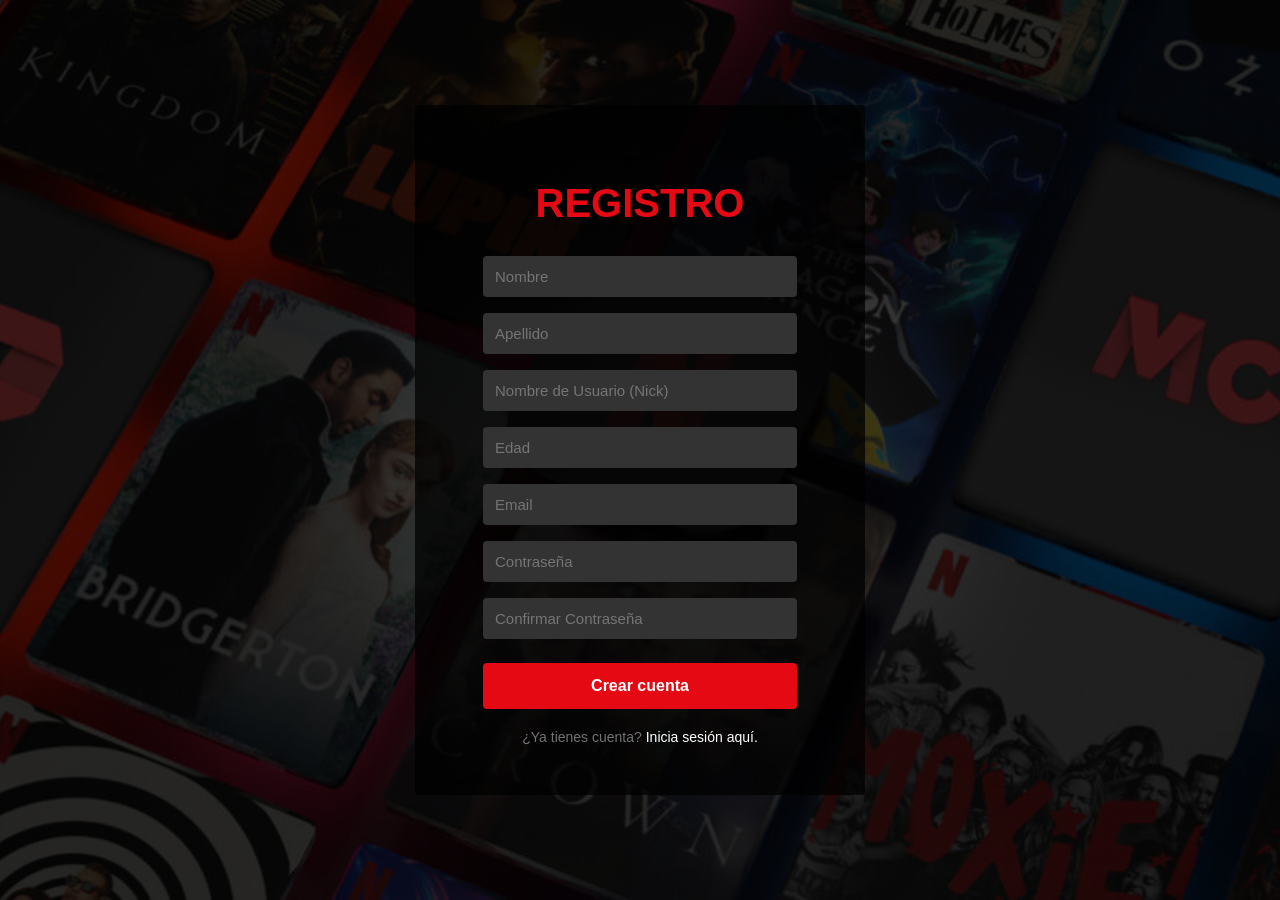
==== registro.html @ efaedf1f "Add files via upload" ====
<!DOCTYPE html>
<html lang="es">
<head>
    <meta charset="UTF-8">
    <meta name="viewport" content="width=device-width, initial-scale=1.0">
    <title>Netflix - Registro</title>
    <link rel="stylesheet" href="style.css">
</head>
<body>
    <div class="login-container">
        <h1 class="logo">REGISTRO</h1>

        <!--
            El atributo action="register_process.php" indica a dónde
            se envían los datos cuando el usuario hace clic en "Crear cuenta".
            method="POST" significa que los datos van en el cuerpo de la
            solicitud (no visibles en la URL, más seguro que GET).
        -->
        <form id="registerForm" action="register_process.php" method="POST">
            <input type="text"   name="nombre"        placeholder="Nombre"                  required>
            <input type="text"   name="apellido"       placeholder="Apellido"                required>
            <input type="text"   name="usuario"        placeholder="Nombre de Usuario (Nick)" required>
            <input type="number" name="edad"           placeholder="Edad"  min="13" max="120" required>
            <input type="email"  name="email"          placeholder="Email"                   required>
            <input type="password" id="pass"      name="password"      placeholder="Contraseña"          required>
            <input type="password" id="conf_pass" name="conf_password" placeholder="Confirmar Contraseña" required>

            <button type="submit" class="btn-login">Crear cuenta</button>
        </form>

        <div class="secondary-text">
            ¿Ya tienes cuenta? <a href="index.html">Inicia sesión aquí.</a>
        </div>
    </div>

    <script src="register_script.js"></script>
</body>
</html>
---- style.css ----
/* ============================================================
   style.css — Estilos para index.html y registro.html
   BUG CORREGIDO: Al bloque .secondary-text le faltaba el }
   de cierre, lo que "atrapaba" todo el CSS que venía después
   y hacía que .login-container e input[type="number"]
   no funcionaran correctamente.
   ============================================================ */

body {
    font-family: 'Helvetica Neue', Helvetica, Arial, sans-serif;
    background-color: #141414;
    color: #fff;
    margin: 0;
    display: flex;
    justify-content: center;
    align-items: center;
    min-height: 100vh;
    background-image: linear-gradient(to bottom, rgba(0,0,0,0.6), rgba(0,0,0,0.6)), url('fondo.jpg');
    background-size: cover;
    background-position: center;
}

.login-container {
    background-color: rgba(0, 0, 0, 0.75);
    padding: 50px 68px;
    border-radius: 4px;
    width: 100%;
    max-width: 450px;
    box-sizing: border-box;
}

.logo {
    color: #e50914;
    text-align: center;
    font-size: 40px;
    margin-bottom: 30px;
}

label {
    display: block;
    margin-bottom: 5px;
    color: #8c8c8c;
    font-size: 14px;
}

input {
    width: 100%;
    padding: 12px;
    margin-bottom: 16px;
    background-color: #333;
    border: none;
    border-radius: 4px;
    color: #fff;
    box-sizing: border-box;
    font-size: 15px;
}

input:focus {
    outline: none;
    background-color: #454545;
}

.btn-login {
    width: 100%;
    padding: 14px;
    background-color: #e50914;
    color: white;
    border: none;
    border-radius: 4px;
    font-size: 16px;
    font-weight: bold;
    cursor: pointer;
    margin-top: 8px;
}

.btn-login:hover {
    background-color: #b9090b;
}

/* ============================================================
   BUG CORREGIDO: Este bloque estaba sin el } de cierre,
   lo que rompía todos los estilos que venían después.
   ============================================================ */
.secondary-text {
    color: #737373;
    text-align: center;
    margin-top: 20px;
    font-size: 14px;
}   /* ← Esta llave faltaba en la versión original */

.secondary-text a {
    color: #fff;
    text-decoration: none;
}

.secondary-text a:hover {
    text-decoration: underline;
}
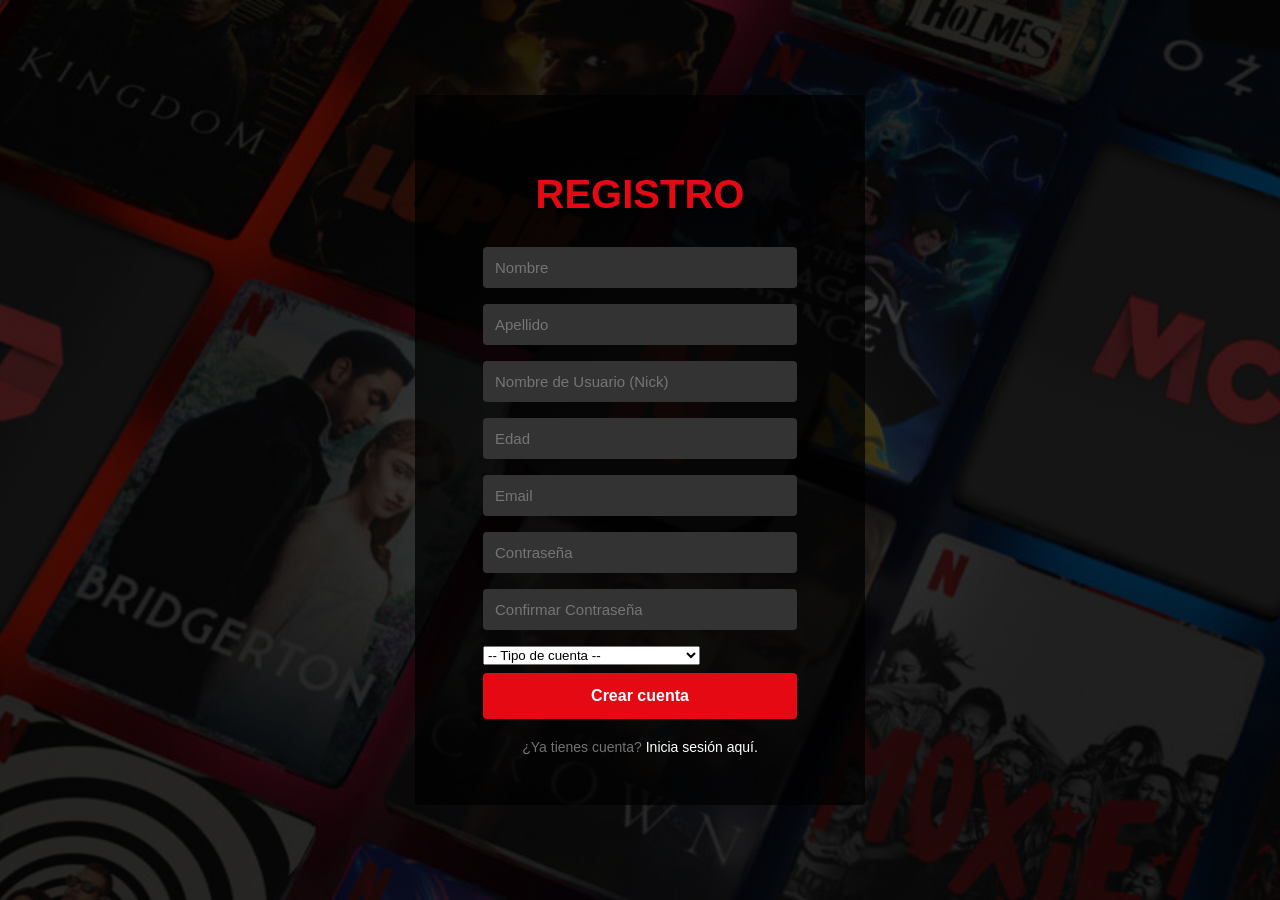
==== commit a62babef: "Reorganize registration form inputs and add role selection" ====
--- a/registro.html
+++ b/registro.html
@@ -10,20 +10,20 @@
     <div class="login-container">
         <h1 class="logo">REGISTRO</h1>
 
-        <!--
-            El atributo action="register_process.php" indica a dónde
-            se envían los datos cuando el usuario hace clic en "Crear cuenta".
-            method="POST" significa que los datos van en el cuerpo de la
-            solicitud (no visibles en la URL, más seguro que GET).
-        -->
         <form id="registerForm" action="register_process.php" method="POST">
-            <input type="text"   name="nombre"        placeholder="Nombre"                  required>
-            <input type="text"   name="apellido"       placeholder="Apellido"                required>
-            <input type="text"   name="usuario"        placeholder="Nombre de Usuario (Nick)" required>
-            <input type="number" name="edad"           placeholder="Edad"  min="13" max="120" required>
-            <input type="email"  name="email"          placeholder="Email"                   required>
+            <input type="text"     name="nombre"        placeholder="Nombre"                   required>
+            <input type="text"     name="apellido"      placeholder="Apellido"                 required>
+            <input type="text"     name="usuario"       placeholder="Nombre de Usuario (Nick)" required>
+            <input type="number"   name="edad"          placeholder="Edad" min="13" max="120"  required>
+            <input type="email"    name="email"         placeholder="Email"                    required>
             <input type="password" id="pass"      name="password"      placeholder="Contraseña"          required>
             <input type="password" id="conf_pass" name="conf_password" placeholder="Confirmar Contraseña" required>
+
+            <select name="rol" required>
+                <option value="">-- Tipo de cuenta --</option>
+                <option value="usuario">Usuario (solo lectura)</option>
+                <option value="admin">Administrador (acceso completo)</option>
+            </select>
 
             <button type="submit" class="btn-login">Crear cuenta</button>
         </form>
--- a/style.css
+++ b/style.css
@@ -1,10 +1,4 @@
-/* ============================================================
-   style.css — Estilos para index.html y registro.html
-   BUG CORREGIDO: Al bloque .secondary-text le faltaba el }
-   de cierre, lo que "atrapaba" todo el CSS que venía después
-   y hacía que .login-container e input[type="number"]
-   no funcionaran correctamente.
-   ============================================================ */
+/* style.css: Estilos para index.html y registro.html */
 
 body {
     font-family: 'Helvetica Neue', Helvetica, Arial, sans-serif;
@@ -77,16 +71,12 @@
     background-color: #b9090b;
 }
 
-/* ============================================================
-   BUG CORREGIDO: Este bloque estaba sin el } de cierre,
-   lo que rompía todos los estilos que venían después.
-   ============================================================ */
 .secondary-text {
     color: #737373;
     text-align: center;
     margin-top: 20px;
     font-size: 14px;
-}   /* ← Esta llave faltaba en la versión original */
+}   
 
 .secondary-text a {
     color: #fff;
